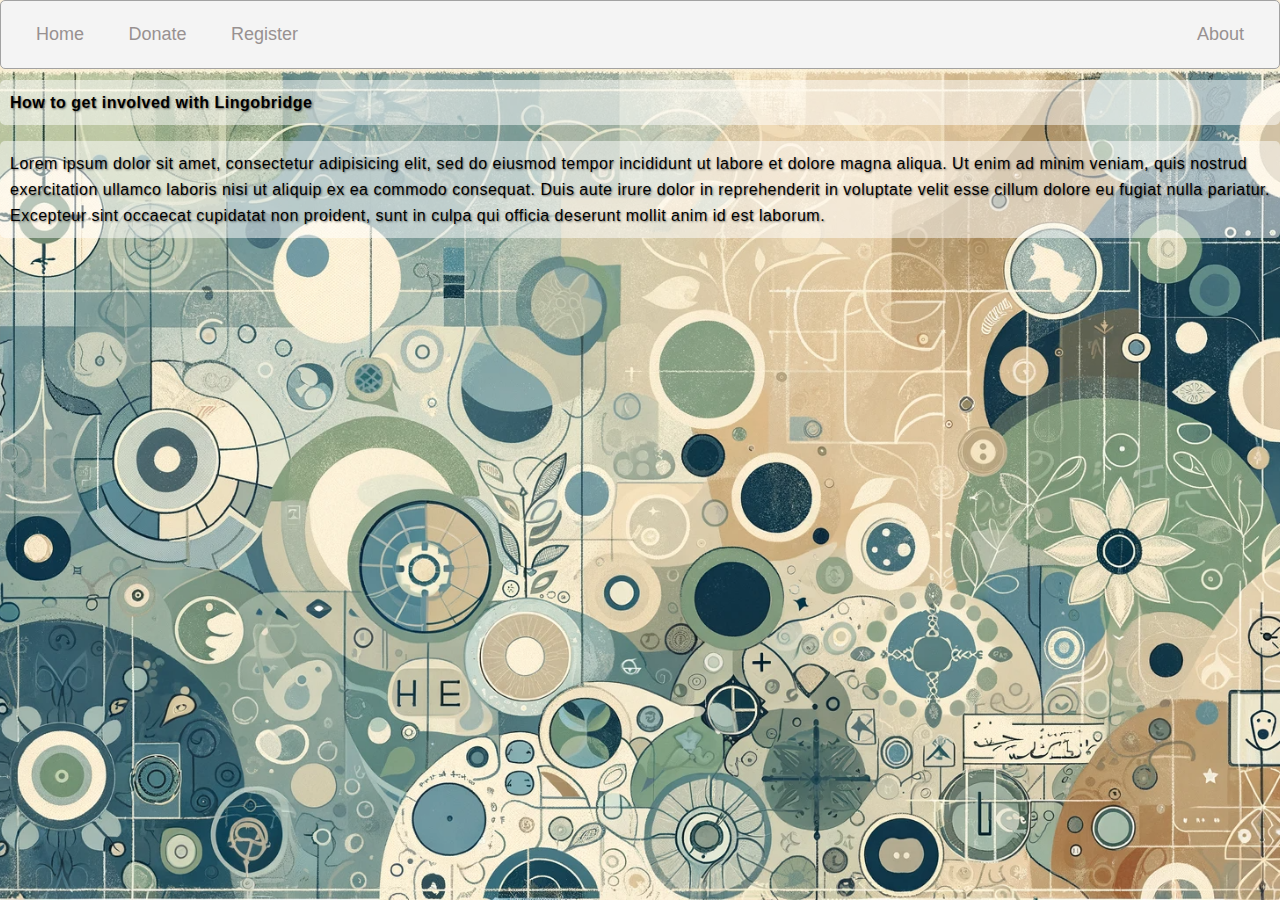
==== HTML/about.html @ 94300645 "Stronghold comit, basic desgins etc. added pages, background, paypal, outline etc" ====
<html lang="en">
<head>
    <link rel="stylesheet" href="../CSS/style.css">
    <meta charset="UTF-8">
    <meta name="viewport" content="width=device-width, initial-scale=1.0">
    <title>Document</title>
</head>
<body>
    <div class="navbar">
        <ul class='nav-contianer'>
            <li><a href="index.html">Home</a></li>
            <li><a href="donate.html">Donate</a></li>
            <li><a href="register.html">Register</a></li>
            <li style="float:right"><a href="about.html">About</a></li>
        </ul>
    </div>
    <div class="content">
        <h1>How to get involved with Lingobridge</h1>
            <p>Lorem ipsum dolor sit amet, consectetur adipisicing elit, sed do eiusmod tempor incididunt ut labore et dolore magna aliqua. Ut enim ad minim veniam, quis nostrud exercitation ullamco laboris nisi ut aliquip ex ea commodo consequat. Duis aute irure dolor in reprehenderit in voluptate velit esse cillum dolore eu fugiat nulla pariatur. Excepteur sint occaecat cupidatat non proident, sunt in culpa qui officia deserunt mollit anim id est laborum.</p>
    
    </div>
</body>
</html>
---- CSS/style.css ----
img{
    max-width: 3%;
    max-height: 3%;
    position: center;
}

body {
    margin: 0;
    padding: 0;
    font-family: Arial, sans-serif;
    background-image: url('../Images/background.png'); 
    background-size: cover; 
    background-position: center; 
    background-attachment: fixed;
    color: #ffffff; 
}

h1, p {
    color: #000; 
    font-family: 'Open Sans', sans-serif;
    font-size: 1rem; 
    text-shadow: 1px 1px 2px rgba(0, 0, 0, 0.5);
    line-height: 1.6;
    letter-spacing: 0.5px;
    background-color: rgba(255, 255, 255, 0.5); 
    padding: 10px; 
    border-radius: 5px; 
  }


ul {
    margin: 0;
    list-style: none;
    padding: 0;
}

li
{
    margin: 0;
    padding: 0;
    display: inline;
}

li a
{
    text-decoration: none;
    color: #989191;
    font-size: large;
}

li a:hover
{
    color: #d0caca;
}



.navbar
{
	padding-top: .5em;
	padding-bottom: .5em;
	border: 1px solid #a2a2a2;
    border-radius: 5px;
	background-color: #f4f4f4;
	

}

.nav-contianer{
    margin: 15px;
    justify-content: left;

}

.nav-contianer a {

    padding: 15px 20px;

}

.bg {
    position: fixed; 
    top: 0; 
    left: 0; 
      
    /* Preserve aspet ratio */
    min-width: 100%;
    min-height: 100%;
  }
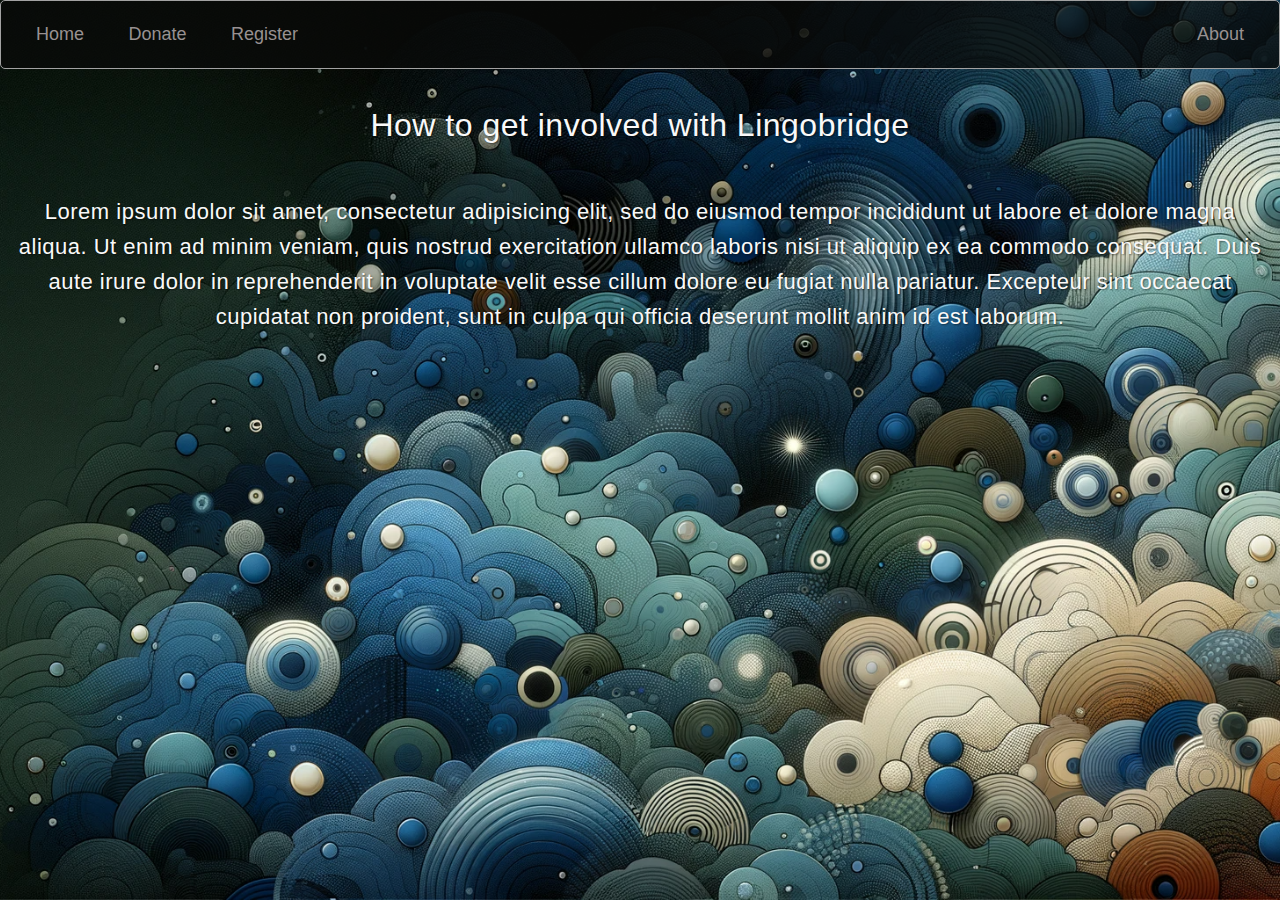
==== commit cc693afd: "background change, centering" ====
--- a/HTML/about.html
+++ b/HTML/about.html
@@ -1,6 +1,7 @@
 <html lang="en">
 <head>
     <link rel="stylesheet" href="../CSS/style.css">
+    <link rel="stylesheet" href="../CSS/about.css">
     <meta charset="UTF-8">
     <meta name="viewport" content="width=device-width, initial-scale=1.0">
     <title>Document</title>
--- a/CSS/style.css
+++ b/CSS/style.css
@@ -8,7 +8,7 @@
     margin: 0;
     padding: 0;
     font-family: Arial, sans-serif;
-    background-image: url('../Images/background.png'); 
+    background-image: url('../Images/back2.png'); 
     background-size: cover; 
     background-position: center; 
     background-attachment: fixed;
@@ -16,15 +16,15 @@
 }
 
 h1, p {
-    color: #000; 
+    color: #f9f9f9; 
     font-family: 'Open Sans', sans-serif;
     font-size: 1rem; 
     text-shadow: 1px 1px 2px rgba(0, 0, 0, 0.5);
     line-height: 1.6;
     letter-spacing: 0.5px;
-    background-color: rgba(255, 255, 255, 0.5); 
+
     padding: 10px; 
-    border-radius: 5px; 
+ 
   }
 
 
@@ -61,8 +61,7 @@
 	padding-bottom: .5em;
 	border: 1px solid #a2a2a2;
     border-radius: 5px;
-	background-color: #f4f4f4;
-	
+	background-color: #090b09c5;
 
 }
 
@@ -78,12 +77,4 @@
 
 }
 
-.bg {
-    position: fixed; 
-    top: 0; 
-    left: 0; 
-      
-    /* Preserve aspet ratio */
-    min-width: 100%;
-    min-height: 100%;
-  }
+
--- a/CSS/about.css
+++ b/CSS/about.css
@@ -0,0 +1,14 @@
+h1 {
+    font-size: 32px;
+    font-weight: 300;
+    text-align: center;
+    padding-top: 10px;
+    margin-bottom: 10px;
+}
+
+p{
+    text-align: center;
+    padding-top: 10px;
+    margin-bottom: 10px;
+    font-size: 22px;
+}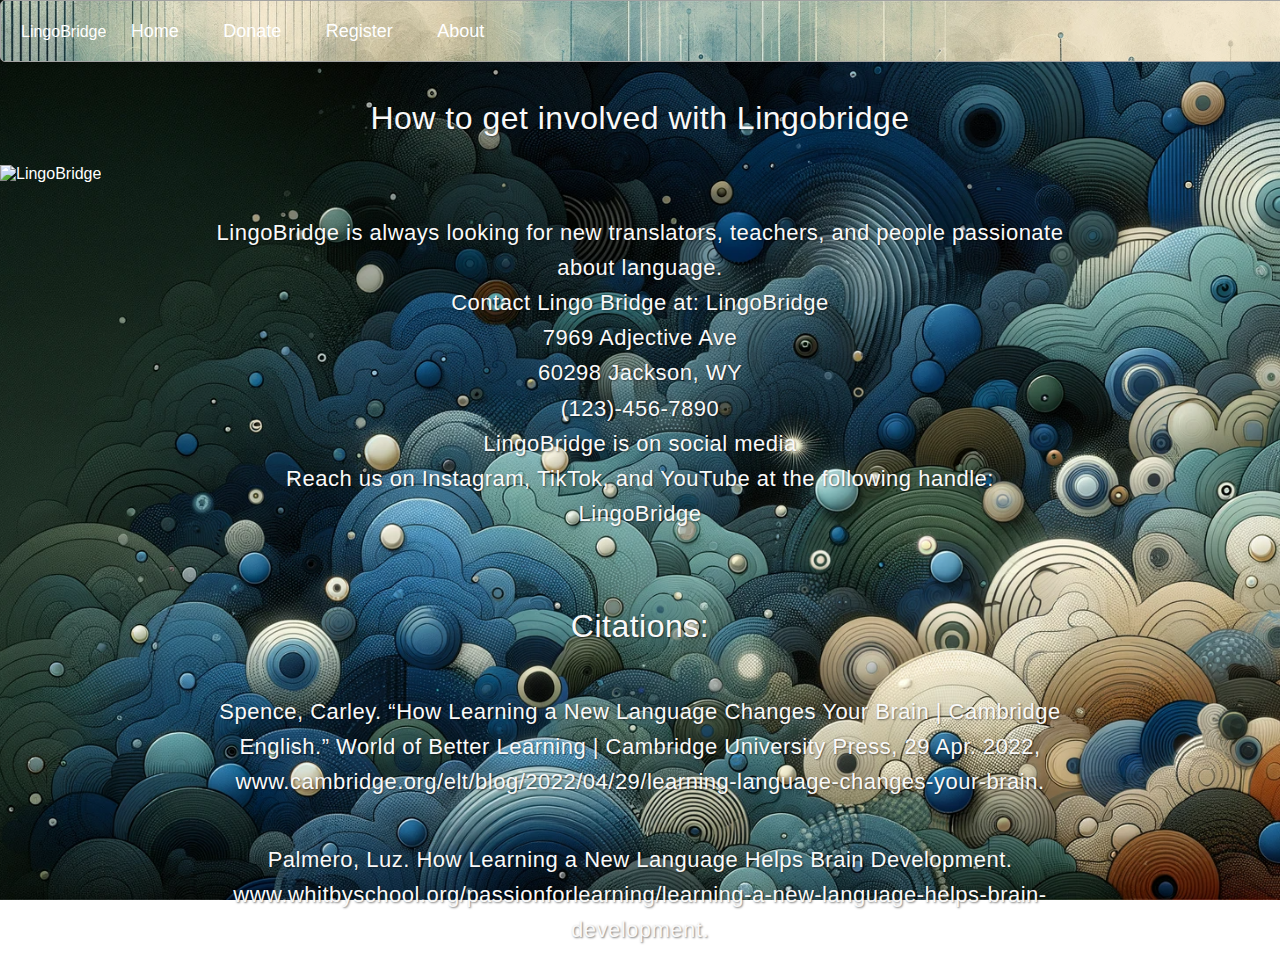
==== commit 3aaaf6a7: "about txt" ====
--- a/HTML/about.html
+++ b/HTML/about.html
@@ -1,7 +1,7 @@
 <html lang="en">
 <head>
     <link rel="stylesheet" href="../CSS/style.css">
-    <link rel="stylesheet" href="../CSS/about.css">
+    <link rel="stylesheet" href="../CSS/index.css">
     <meta charset="UTF-8">
     <meta name="viewport" content="width=device-width, initial-scale=1.0">
     <title>Document</title>
@@ -9,16 +9,34 @@
 <body>
     <div class="navbar">
         <ul class='nav-contianer'>
+            <li id="ico">LingoBridge</li>
             <li><a href="index.html">Home</a></li>
             <li><a href="donate.html">Donate</a></li>
             <li><a href="register.html">Register</a></li>
-            <li style="float:right"><a href="about.html">About</a></li>
+            <li ><a href="about.html">About</a></li>
         </ul>
     </div>
     <div class="content">
         <h1>How to get involved with Lingobridge</h1>
-            <p>Lorem ipsum dolor sit amet, consectetur adipisicing elit, sed do eiusmod tempor incididunt ut labore et dolore magna aliqua. Ut enim ad minim veniam, quis nostrud exercitation ullamco laboris nisi ut aliquip ex ea commodo consequat. Duis aute irure dolor in reprehenderit in voluptate velit esse cillum dolore eu fugiat nulla pariatur. Excepteur sint occaecat cupidatat non proident, sunt in culpa qui officia deserunt mollit anim id est laborum.</p>
-    
+        <div id="withimg">
+            <img src="../Images/back4.jpg" alt="LingoBridge">
+            <p>LingoBridge is always looking for new translators, teachers, and people passionate about language.<br>
+                Contact Lingo Bridge at:
+                LingoBridge <br>
+                7969 Adjective Ave <br>
+                60298 Jackson, WY <br>
+                
+                (123)-456-7890 <br>
+                LingoBridge is on social media <br>
+                
+                Reach us on Instagram, TikTok, and YouTube at the following handle: <br>
+                
+                LingoBridge</p> <br>
+        </div>
+        <h1>Citations:</h1>
+        <p>Spence, Carley. “How Learning a New Language Changes Your Brain | Cambridge English.” World of Better Learning | Cambridge University Press, 29 Apr. 2022, www.cambridge.org/elt/blog/2022/04/29/learning-language-changes-your-brain.</p>
+        <p>Palmero, Luz. How Learning a New Language Helps Brain Development. www.whitbyschool.org/passionforlearning/learning-a-new-language-helps-brain-development.</p>
+        
     </div>
 </body>
 </html>--- a/CSS/style.css
+++ b/CSS/style.css
@@ -1,8 +1,4 @@
-img{
-    max-width: 3%;
-    max-height: 3%;
-    position: center;
-}
+
 
 body {
     margin: 0;
@@ -23,7 +19,7 @@
     line-height: 1.6;
     letter-spacing: 0.5px;
 
-    padding: 10px; 
+    padding: 10px 200px; 
  
   }
 
@@ -36,8 +32,6 @@
 
 li
 {
-    margin: 0;
-    padding: 0;
     display: inline;
 }
 
@@ -46,6 +40,8 @@
     text-decoration: none;
     color: #989191;
     font-size: large;
+    padding: 15px 20px;
+    color: white; 
 }
 
 li a:hover
@@ -57,24 +53,24 @@
 
 .navbar
 {
-	padding-top: .5em;
-	padding-bottom: .5em;
+
 	border: 1px solid #a2a2a2;
     border-radius: 5px;
 	background-color: #090b09c5;
 
-}
-
-.nav-contianer{
-    margin: 15px;
-    justify-content: left;
-
-}
-
-.nav-contianer a {
-
-    padding: 15px 20px;
+    background-image: url('../Images/backnav.png');
+    background-repeat: no-repeat;
+    background-size: cover;
+    width: 100%;
+    height: 60px; 
+    display: flex;
+    align-items: center;
+    justify-content: space-between;
+    padding: 0 20px;
+    box-shadow: 0 2px 4px rgba(0, 0, 0, 0.1);
 
 }
 
 
+
+
--- a/CSS/index.css
+++ b/CSS/index.css
@@ -0,0 +1,20 @@
+h1 {
+    font-size: 32px;
+    font-weight: 300;
+    text-align: center;
+    padding-top: 10px;
+    margin-bottom: 10px;
+}
+
+p{
+    text-align: center;
+    padding-top: 10px;
+    margin-bottom: 10px;
+    font-size: 22px;
+}
+
+a {
+    font-size: 32px;
+    text-align: center; 
+    text-decoration: none;
+}